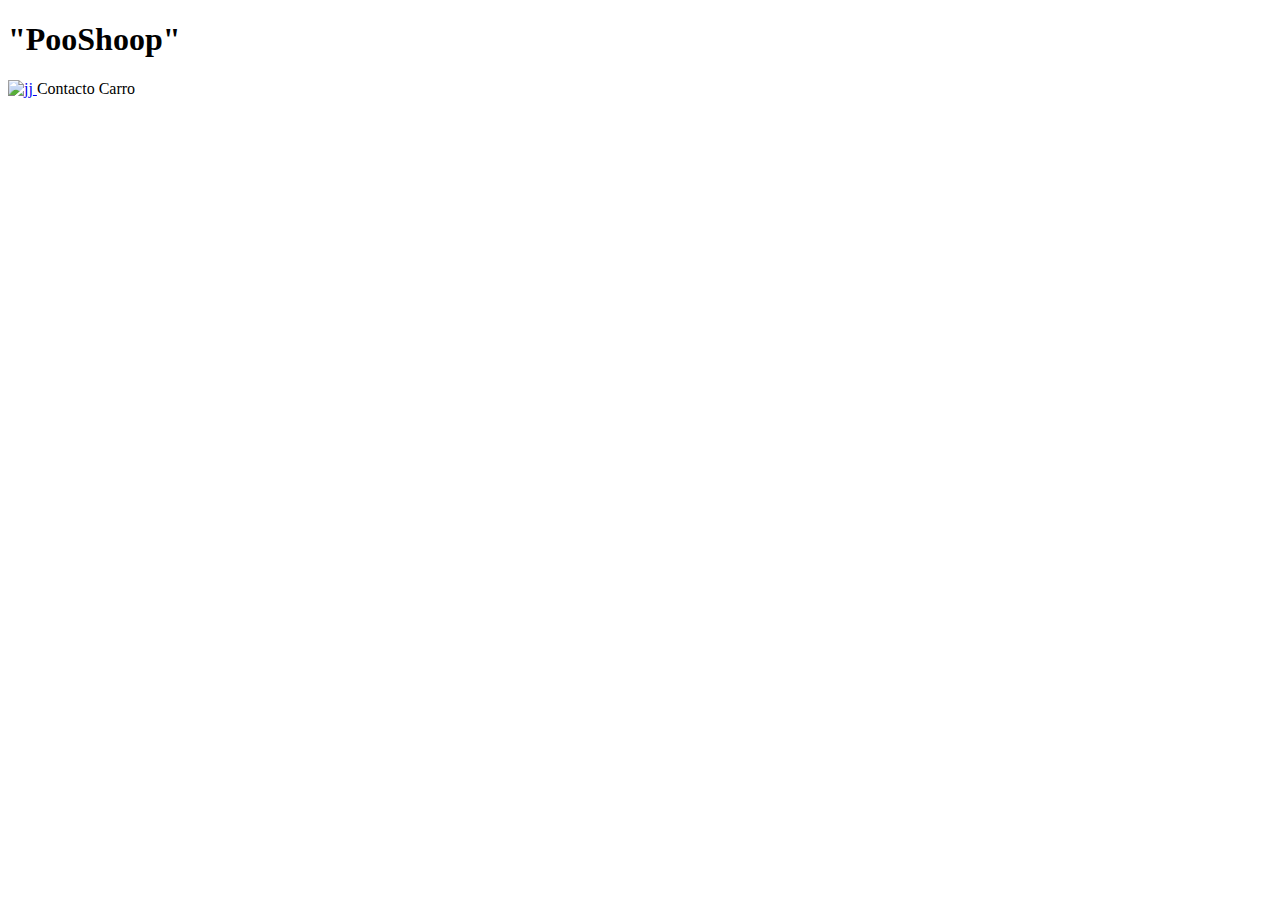
==== Front/index.html @ 963c30fc "front" ====
<!DOCTYPE html>
<html lang="en">
<head>
    <meta charset="UTF-8">
    <meta name="viewport" content="width=device-width, initial-scale=1.0">
    <title>PooShoop</title>
    
</head>
<body>
    <h1> "PooShoop"</h1>
   
        <div> <class class="iconos">
                <a href="loggin.html"><img src="imagenes/iconos/logo.png" alt="jj" style="width:42px;height:42px;">
                </a> 
                <a>Contacto</a>
                <a>Carro</a>
                </class>
        </div>

    
</body>
</html>
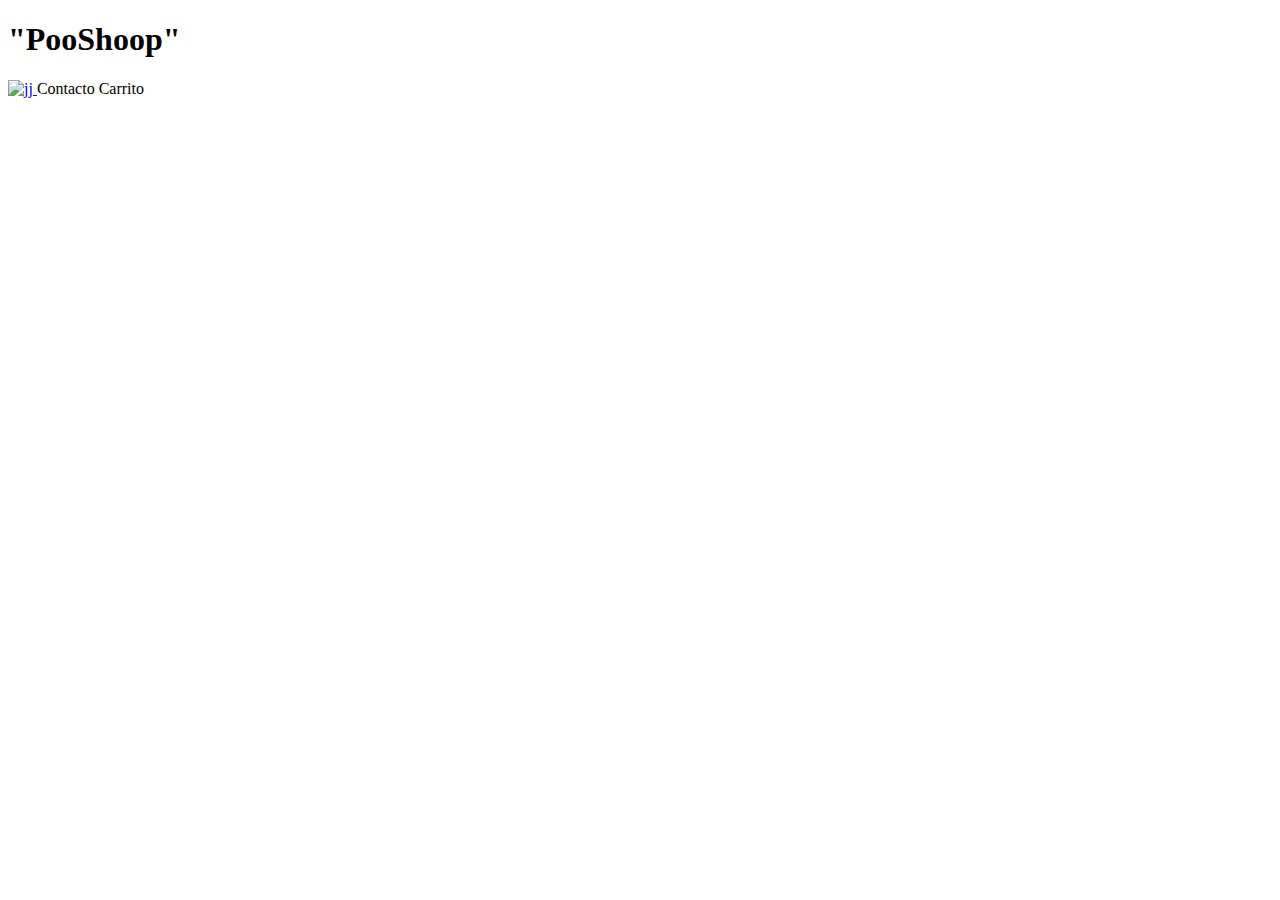
==== commit 1feef82b: "nuevo html" ====
--- a/Front/index.html
+++ b/Front/index.html
@@ -3,8 +3,9 @@
 <head>
     <meta charset="UTF-8">
     <meta name="viewport" content="width=device-width, initial-scale=1.0">
+    <style type="style"></style>
     <title>PooShoop</title>
-    
+
 </head>
 <body>
     <h1> "PooShoop"</h1>
@@ -13,7 +14,7 @@
                 <a href="loggin.html"><img src="imagenes/iconos/logo.png" alt="jj" style="width:42px;height:42px;">
                 </a> 
                 <a>Contacto</a>
-                <a>Carro</a>
+                <a>Carrito</a>
                 </class>
         </div>
 
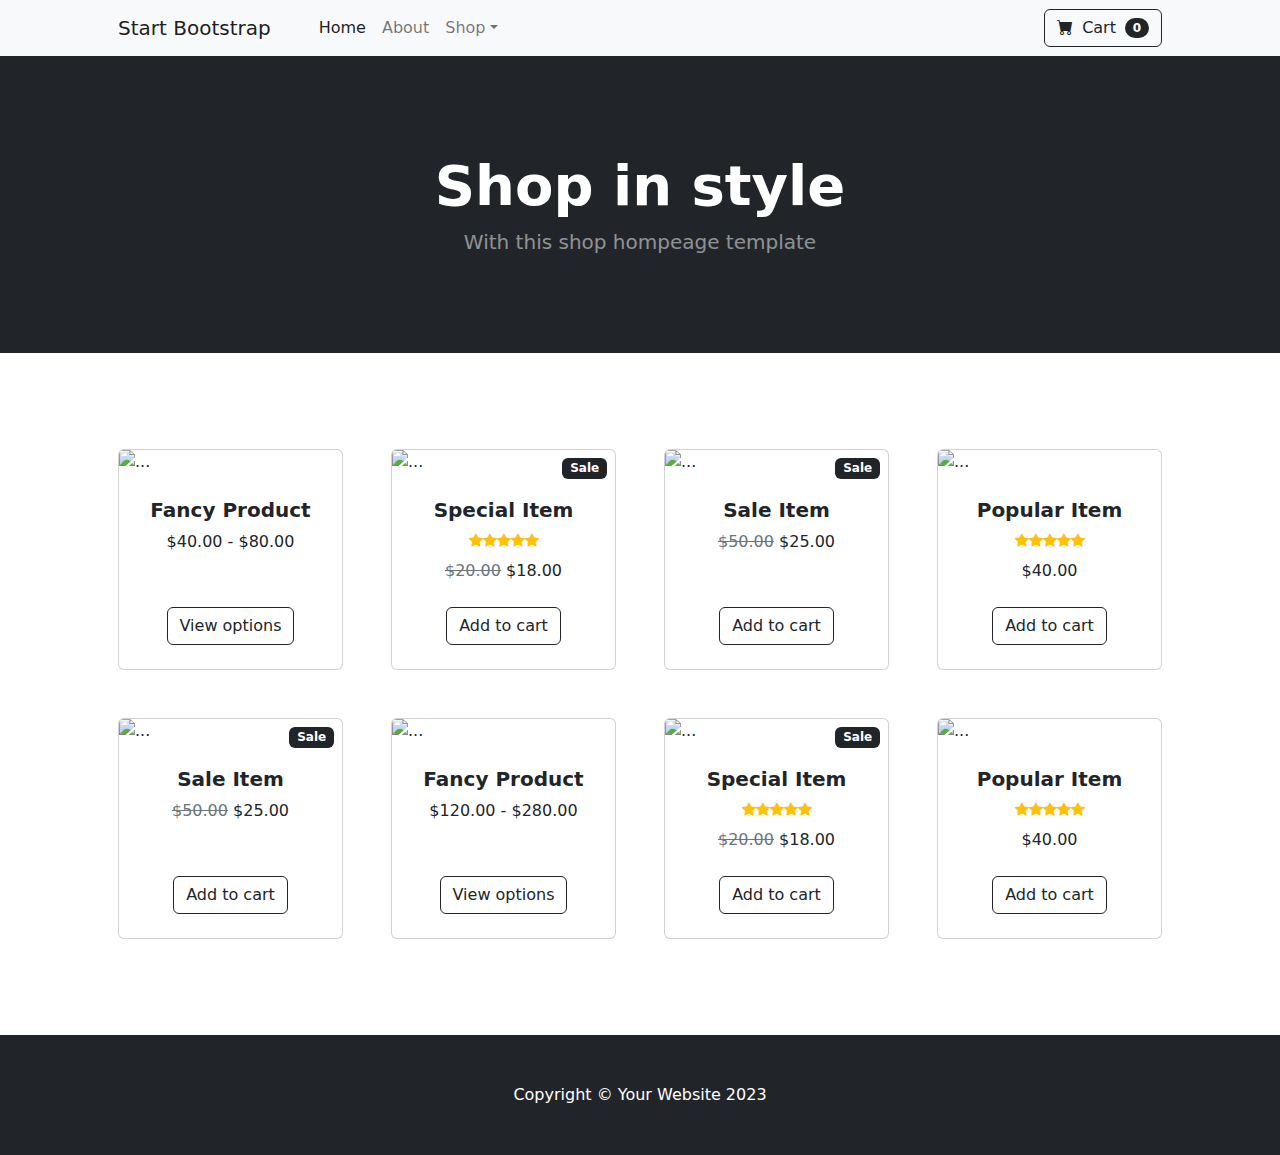
==== commit 218663d2: "AgregamosFront" ====
--- a/Front/index.html
+++ b/Front/index.html
@@ -1,23 +1,267 @@
 <!DOCTYPE html>
 <html lang="en">
-<head>
-    <meta charset="UTF-8">
-    <meta name="viewport" content="width=device-width, initial-scale=1.0">
-    <style type="style"></style>
-    <title>PooShoop</title>
-
-</head>
-<body>
-    <h1> "PooShoop"</h1>
-   
-        <div> <class class="iconos">
-                <a href="loggin.html"><img src="imagenes/iconos/logo.png" alt="jj" style="width:42px;height:42px;">
-                </a> 
-                <a>Contacto</a>
-                <a>Carrito</a>
-                </class>
-        </div>
-
-    
-</body>
-</html>+    <head>
+        <meta charset="utf-8" />
+        <meta name="viewport" content="width=device-width, initial-scale=1, shrink-to-fit=no" />
+        <meta name="description" content="" />
+        <meta name="author" content="" />
+        <title>Shop Homepage - Start Bootstrap Template</title>
+        <!-- Favicon-->
+        <link rel="icon" type="image/x-icon" href="assets/favicon.ico" />
+        <!-- Bootstrap icons-->
+        <link href="https://cdn.jsdelivr.net/npm/bootstrap-icons@1.5.0/font/bootstrap-icons.css" rel="stylesheet" />
+        <!-- Core theme CSS (includes Bootstrap)-->
+        <link href="css/styles.css" rel="stylesheet" />
+    </head>
+    <body>
+        <!-- Navigation-->
+        <nav class="navbar navbar-expand-lg navbar-light bg-light">
+            <div class="container px-4 px-lg-5">
+                <a class="navbar-brand" href="#!">Start Bootstrap</a>
+                <button class="navbar-toggler" type="button" data-bs-toggle="collapse" data-bs-target="#navbarSupportedContent" aria-controls="navbarSupportedContent" aria-expanded="false" aria-label="Toggle navigation"><span class="navbar-toggler-icon"></span></button>
+                <div class="collapse navbar-collapse" id="navbarSupportedContent">
+                    <ul class="navbar-nav me-auto mb-2 mb-lg-0 ms-lg-4">
+                        <li class="nav-item"><a class="nav-link active" aria-current="page" href="#!">Home</a></li>
+                        <li class="nav-item"><a class="nav-link" href="#!">About</a></li>
+                        <li class="nav-item dropdown">
+                            <a class="nav-link dropdown-toggle" id="navbarDropdown" href="#" role="button" data-bs-toggle="dropdown" aria-expanded="false">Shop</a>
+                            <ul class="dropdown-menu" aria-labelledby="navbarDropdown">
+                                <li><a class="dropdown-item" href="#!">All Products</a></li>
+                                <li><hr class="dropdown-divider" /></li>
+                                <li><a class="dropdown-item" href="#!">Popular Items</a></li>
+                                <li><a class="dropdown-item" href="#!">New Arrivals</a></li>
+                            </ul>
+                        </li>
+                    </ul>
+                    <form class="d-flex">
+                        <button class="btn btn-outline-dark" type="submit">
+                            <i class="bi-cart-fill me-1"></i>
+                            Cart
+                            <span class="badge bg-dark text-white ms-1 rounded-pill">0</span>
+                        </button>
+                    </form>
+                </div>
+            </div>
+        </nav>
+        <!-- Header-->
+        <header class="bg-dark py-5">
+            <div class="container px-4 px-lg-5 my-5">
+                <div class="text-center text-white">
+                    <h1 class="display-4 fw-bolder">Shop in style</h1>
+                    <p class="lead fw-normal text-white-50 mb-0">With this shop hompeage template</p>
+                </div>
+            </div>
+        </header>
+        <!-- Section-->
+        <section class="py-5">
+            <div class="container px-4 px-lg-5 mt-5">
+                <div class="row gx-4 gx-lg-5 row-cols-2 row-cols-md-3 row-cols-xl-4 justify-content-center">
+                    <div class="col mb-5">
+                        <div class="card h-100">
+                            <!-- Product image-->
+                            <img class="card-img-top" src="https://dummyimage.com/450x300/dee2e6/6c757d.jpg" alt="..." />
+                            <!-- Product details-->
+                            <div class="card-body p-4">
+                                <div class="text-center">
+                                    <!-- Product name-->
+                                    <h5 class="fw-bolder">Fancy Product</h5>
+                                    <!-- Product price-->
+                                    $40.00 - $80.00
+                                </div>
+                            </div>
+                            <!-- Product actions-->
+                            <div class="card-footer p-4 pt-0 border-top-0 bg-transparent">
+                                <div class="text-center"><a class="btn btn-outline-dark mt-auto" href="#">View options</a></div>
+                            </div>
+                        </div>
+                    </div>
+                    <div class="col mb-5">
+                        <div class="card h-100">
+                            <!-- Sale badge-->
+                            <div class="badge bg-dark text-white position-absolute" style="top: 0.5rem; right: 0.5rem">Sale</div>
+                            <!-- Product image-->
+                            <img class="card-img-top" src="https://dummyimage.com/450x300/dee2e6/6c757d.jpg" alt="..." />
+                            <!-- Product details-->
+                            <div class="card-body p-4">
+                                <div class="text-center">
+                                    <!-- Product name-->
+                                    <h5 class="fw-bolder">Special Item</h5>
+                                    <!-- Product reviews-->
+                                    <div class="d-flex justify-content-center small text-warning mb-2">
+                                        <div class="bi-star-fill"></div>
+                                        <div class="bi-star-fill"></div>
+                                        <div class="bi-star-fill"></div>
+                                        <div class="bi-star-fill"></div>
+                                        <div class="bi-star-fill"></div>
+                                    </div>
+                                    <!-- Product price-->
+                                    <span class="text-muted text-decoration-line-through">$20.00</span>
+                                    $18.00
+                                </div>
+                            </div>
+                            <!-- Product actions-->
+                            <div class="card-footer p-4 pt-0 border-top-0 bg-transparent">
+                                <div class="text-center"><a class="btn btn-outline-dark mt-auto" href="#">Add to cart</a></div>
+                            </div>
+                        </div>
+                    </div>
+                    <div class="col mb-5">
+                        <div class="card h-100">
+                            <!-- Sale badge-->
+                            <div class="badge bg-dark text-white position-absolute" style="top: 0.5rem; right: 0.5rem">Sale</div>
+                            <!-- Product image-->
+                            <img class="card-img-top" src="https://dummyimage.com/450x300/dee2e6/6c757d.jpg" alt="..." />
+                            <!-- Product details-->
+                            <div class="card-body p-4">
+                                <div class="text-center">
+                                    <!-- Product name-->
+                                    <h5 class="fw-bolder">Sale Item</h5>
+                                    <!-- Product price-->
+                                    <span class="text-muted text-decoration-line-through">$50.00</span>
+                                    $25.00
+                                </div>
+                            </div>
+                            <!-- Product actions-->
+                            <div class="card-footer p-4 pt-0 border-top-0 bg-transparent">
+                                <div class="text-center"><a class="btn btn-outline-dark mt-auto" href="#">Add to cart</a></div>
+                            </div>
+                        </div>
+                    </div>
+                    <div class="col mb-5">
+                        <div class="card h-100">
+                            <!-- Product image-->
+                            <img class="card-img-top" src="https://dummyimage.com/450x300/dee2e6/6c757d.jpg" alt="..." />
+                            <!-- Product details-->
+                            <div class="card-body p-4">
+                                <div class="text-center">
+                                    <!-- Product name-->
+                                    <h5 class="fw-bolder">Popular Item</h5>
+                                    <!-- Product reviews-->
+                                    <div class="d-flex justify-content-center small text-warning mb-2">
+                                        <div class="bi-star-fill"></div>
+                                        <div class="bi-star-fill"></div>
+                                        <div class="bi-star-fill"></div>
+                                        <div class="bi-star-fill"></div>
+                                        <div class="bi-star-fill"></div>
+                                    </div>
+                                    <!-- Product price-->
+                                    $40.00
+                                </div>
+                            </div>
+                            <!-- Product actions-->
+                            <div class="card-footer p-4 pt-0 border-top-0 bg-transparent">
+                                <div class="text-center"><a class="btn btn-outline-dark mt-auto" href="#">Add to cart</a></div>
+                            </div>
+                        </div>
+                    </div>
+                    <div class="col mb-5">
+                        <div class="card h-100">
+                            <!-- Sale badge-->
+                            <div class="badge bg-dark text-white position-absolute" style="top: 0.5rem; right: 0.5rem">Sale</div>
+                            <!-- Product image-->
+                            <img class="card-img-top" src="https://dummyimage.com/450x300/dee2e6/6c757d.jpg" alt="..." />
+                            <!-- Product details-->
+                            <div class="card-body p-4">
+                                <div class="text-center">
+                                    <!-- Product name-->
+                                    <h5 class="fw-bolder">Sale Item</h5>
+                                    <!-- Product price-->
+                                    <span class="text-muted text-decoration-line-through">$50.00</span>
+                                    $25.00
+                                </div>
+                            </div>
+                            <!-- Product actions-->
+                            <div class="card-footer p-4 pt-0 border-top-0 bg-transparent">
+                                <div class="text-center"><a class="btn btn-outline-dark mt-auto" href="#">Add to cart</a></div>
+                            </div>
+                        </div>
+                    </div>
+                    <div class="col mb-5">
+                        <div class="card h-100">
+                            <!-- Product image-->
+                            <img class="card-img-top" src="https://dummyimage.com/450x300/dee2e6/6c757d.jpg" alt="..." />
+                            <!-- Product details-->
+                            <div class="card-body p-4">
+                                <div class="text-center">
+                                    <!-- Product name-->
+                                    <h5 class="fw-bolder">Fancy Product</h5>
+                                    <!-- Product price-->
+                                    $120.00 - $280.00
+                                </div>
+                            </div>
+                            <!-- Product actions-->
+                            <div class="card-footer p-4 pt-0 border-top-0 bg-transparent">
+                                <div class="text-center"><a class="btn btn-outline-dark mt-auto" href="#">View options</a></div>
+                            </div>
+                        </div>
+                    </div>
+                    <div class="col mb-5">
+                        <div class="card h-100">
+                            <!-- Sale badge-->
+                            <div class="badge bg-dark text-white position-absolute" style="top: 0.5rem; right: 0.5rem">Sale</div>
+                            <!-- Product image-->
+                            <img class="card-img-top" src="https://dummyimage.com/450x300/dee2e6/6c757d.jpg" alt="..." />
+                            <!-- Product details-->
+                            <div class="card-body p-4">
+                                <div class="text-center">
+                                    <!-- Product name-->
+                                    <h5 class="fw-bolder">Special Item</h5>
+                                    <!-- Product reviews-->
+                                    <div class="d-flex justify-content-center small text-warning mb-2">
+                                        <div class="bi-star-fill"></div>
+                                        <div class="bi-star-fill"></div>
+                                        <div class="bi-star-fill"></div>
+                                        <div class="bi-star-fill"></div>
+                                        <div class="bi-star-fill"></div>
+                                    </div>
+                                    <!-- Product price-->
+                                    <span class="text-muted text-decoration-line-through">$20.00</span>
+                                    $18.00
+                                </div>
+                            </div>
+                            <!-- Product actions-->
+                            <div class="card-footer p-4 pt-0 border-top-0 bg-transparent">
+                                <div class="text-center"><a class="btn btn-outline-dark mt-auto" href="#">Add to cart</a></div>
+                            </div>
+                        </div>
+                    </div>
+                    <div class="col mb-5">
+                        <div class="card h-100">
+                            <!-- Product image-->
+                            <img class="card-img-top" src="https://dummyimage.com/450x300/dee2e6/6c757d.jpg" alt="..." />
+                            <!-- Product details-->
+                            <div class="card-body p-4">
+                                <div class="text-center">
+                                    <!-- Product name-->
+                                    <h5 class="fw-bolder">Popular Item</h5>
+                                    <!-- Product reviews-->
+                                    <div class="d-flex justify-content-center small text-warning mb-2">
+                                        <div class="bi-star-fill"></div>
+                                        <div class="bi-star-fill"></div>
+                                        <div class="bi-star-fill"></div>
+                                        <div class="bi-star-fill"></div>
+                                        <div class="bi-star-fill"></div>
+                                    </div>
+                                    <!-- Product price-->
+                                    $40.00
+                                </div>
+                            </div>
+                            <!-- Product actions-->
+                            <div class="card-footer p-4 pt-0 border-top-0 bg-transparent">
+                                <div class="text-center"><a class="btn btn-outline-dark mt-auto" href="#">Add to cart</a></div>
+                            </div>
+                        </div>
+                    </div>
+                </div>
+            </div>
+        </section>
+        <!-- Footer-->
+        <footer class="py-5 bg-dark">
+            <div class="container"><p class="m-0 text-center text-white">Copyright &copy; Your Website 2023</p></div>
+        </footer>
+        <!-- Bootstrap core JS-->
+        <script src="https://cdn.jsdelivr.net/npm/bootstrap@5.2.3/dist/js/bootstrap.bundle.min.js"></script>
+        <!-- Core theme JS-->
+        <script src="js/scripts.js"></script>
+    </body>
+</html>
